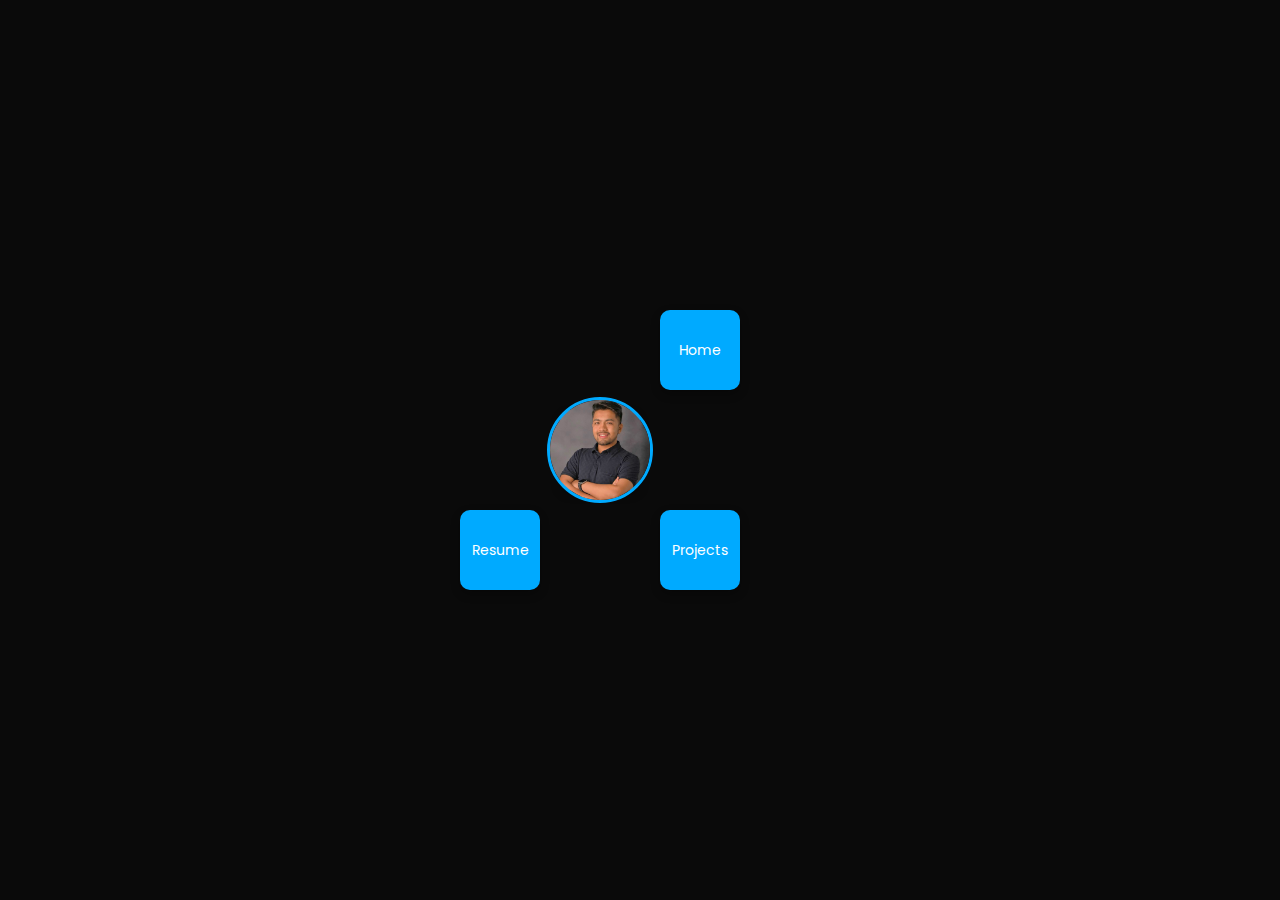
==== index.html @ 7735d99e "Update index.html" ====
<!DOCTYPE html>
<html lang="en">
<head>
    <meta charset="UTF-8">
    <meta name="viewport" content="width=device-width, initial-scale=1.0">
    <title>Kushal Bhandari | Portfolio</title>

    <!-- Google Fonts -->
    <link href="https://fonts.googleapis.com/css2?family=Poppins:wght@300;400;600&display=swap" rel="stylesheet">

    <!-- Font Awesome -->
    <link rel="stylesheet" href="https://cdnjs.cloudflare.com/ajax/libs/font-awesome/6.0.0/css/all.min.css">

    <!-- Custom Styles -->
    <link rel="stylesheet" href="style.css">
    <style>
        /* General Styles */
        body {
            font-family: 'Poppins', sans-serif;
            background-color: #0a0a0a;
            color: #fff;
            margin: 0;
            padding: 0;
            overflow: hidden;
            display: flex;
            justify-content: center;
            align-items: center;
            height: 100vh;
        }

        /* Card Shuffler Container */
        .shuffler-container {
            position: relative;
            width: 300px;
            height: 300px;
            display: flex;
            justify-content: center;
            align-items: center;
        }

        /* Center Photo */
        .center-photo {
            width: 100px;
            height: 100px;
            border-radius: 50%;
            border: 3px solid #00aaff;
            object-fit: cover;
            position: absolute;
            z-index: 2;
            animation: float 4s ease-in-out infinite;
        }

        @keyframes float {
            0%, 100% {
                transform: translateY(0);
            }
            50% {
                transform: translateY(-10px);
            }
        }

        /* Cards */
        .card {
            position: absolute;
            width: 80px;
            height: 80px;
            background: #00aaff;
            border-radius: 10px;
            display: flex;
            justify-content: center;
            align-items: center;
            color: #fff;
            font-size: 14px;
            text-align: center;
            cursor: pointer;
            transition: transform 0.5s ease, box-shadow 0.3s ease;
            box-shadow: 0 4px 10px rgba(0, 0, 0, 0.3);
        }

        .card:hover {
            transform: scale(1.1);
            box-shadow: 0 8px 20px rgba(0, 170, 255, 0.5);
        }

        /* Card Positions */
        .card:nth-child(1) {
            transform: translate(-100px, -100px);
            animation: shuffle1 4s infinite;
        }

        .card:nth-child(2) {
            transform: translate(100px, -100px);
            animation: shuffle2 4s infinite;
        }

        .card:nth-child(3) {
            transform: translate(100px, 100px);
            animation: shuffle3 4s infinite;
        }

        .card:nth-child(4) {
            transform: translate(-100px, 100px);
            animation: shuffle4 4s infinite;
        }

        /* Shuffling Animations */
        @keyframes shuffle1 {
            0%, 100% {
                transform: translate(-100px, -100px);
            }
            25% {
                transform: translate(100px, -100px);
            }
            50% {
                transform: translate(100px, 100px);
            }
            75% {
                transform: translate(-100px, 100px);
            }
        }

        @keyframes shuffle2 {
            0%, 100% {
                transform: translate(100px, -100px);
            }
            25% {
                transform: translate(100px, 100px);
            }
            50% {
                transform: translate(-100px, 100px);
            }
            75% {
                transform: translate(-100px, -100px);
            }
        }

        @keyframes shuffle3 {
            0%, 100% {
                transform: translate(100px, 100px);
            }
            25% {
                transform: translate(-100px, 100px);
            }
            50% {
                transform: translate(-100px, -100px);
            }
            75% {
                transform: translate(100px, -100px);
            }
        }

        @keyframes shuffle4 {
            0%, 100% {
                transform: translate(-100px, 100px);
            }
            25% {
                transform: translate(-100px, -100px);
            }
            50% {
                transform: translate(100px, -100px);
            }
            75% {
                transform: translate(100px, 100px);
            }
        }
    </style>
</head>
<body>
    <!-- Card Shuffler Container -->
    <div class="shuffler-container">
        <!-- Center Photo -->
        <img src="kush.jpg" alt="Kushal Bhandari" class="center-photo">

        <!-- Cards -->
        <div class="card" onclick="window.location.href='#home'">Home</div>
        <div class="card" onclick="window.location.href='projects.html'">Projects</div>
        <div class="card" onclick="window.location.href='BhandariKushalResume.pdf'">Resume</div>
        <div class="card" onclick="window.location.href='#contact'">Contact</div>
    </div>

    <!-- Sections -->
    <section id="home">
        <!-- Home Section Content -->
    </section>

    <section id="contact">
        <!-- Contact Section Content -->
    </section>
</body>
</html>
---- style.css ----
/* General Body Styling */
body {
    font-family: 'Poppins', sans-serif;
    background-color: #f0f0f0;
    color: #333;
    margin: 0;
    padding: 0;
    box-sizing: border-box;
    transition: background 0.3s ease, color 0.3s ease;
}

/* Dark Mode Styles */
body.dark-mode {
    background-color: #2b2b2b;
    color: #fff;
}

/* Header Styling */
header {
    text-align: center;
    padding: 40px 20px;
    background-color: #333;
    color: #fff;
    transition: background 0.3s ease;
}

header .profile-pic-container {
    display: inline-block;
    border-radius: 50%;
    overflow: hidden;
    width: 150px;
    height: 150px;
    box-shadow: 0 0 15px rgba(0, 0, 0, 0.5);
}

.profile-pic {
    width: 100%;
    height: 100%;
    object-fit: cover;
    transition: transform 0.3s ease;
}

.profile-pic:hover {
    transform: scale(1.1);
}

.name {
    font-size: 3rem;
    font-weight: bold;
}

.subtitle {
    font-size: 1.25rem;
    margin-top: 10px;
}

/* Navigation Styling */
nav a {
    margin: 0 15px;
    color: #fff;
    text-decoration: none;
    font-weight: 600;
    text-transform: uppercase;
    font-size: 1.1rem;
    transition: color 0.3s ease;
}

nav a:hover {
    color: #00aaff;
}

/* Hero Section */
.hero {
    text-align: center;
    padding: 100px 20px;
    background: linear-gradient(135deg, #00aaff, #004466);
    color: #fff;
    transition: background 0.3s ease;
}

.hero h2 {
    font-size: 3rem;
    font-weight: 600;
}

.hero p {
    font-size: 1.5rem;
    margin-top: 20px;
}

.cta-button {
    display: inline-block;
    padding: 15px 30px;
    margin-top: 30px;
    background-color: #00aaff;
    color: #fff;
    border-radius: 50px;
    text-decoration: none;
    font-size: 1.2rem;
    transition: transform 0.3s ease;
}

.cta-button:hover {
    transform: scale(1.1);
    background-color: #0077cc;
}

/* Section Styles */
section {
    padding: 60px 20px;
    text-align: center;
}

h2 {
    color: #00aaff;
    font-size: 2.5rem;
    font-weight: 600;
    margin-bottom: 20px;
}

p {
    font-size: 1.2rem;
    max-width: 800px;
    margin: 0 auto;
}

/* Projects Section */
.projects {
    background-color: #f0f0f0;
}

.project-cards {
    display: flex;
    flex-wrap: wrap;
    justify-content: center;
    gap: 20px;
}

.project-card {
    background-color: #fff;
    padding: 30px;
    width: 300px;
    border-radius: 10px;
    box-shadow: 0 4px 20px rgba(0, 0, 0, 0.1);
    text-align: left;
    transition: transform 0.3s ease, box-shadow 0.3s ease;
}

.project-card:hover {
    transform: translateY(-10px);
    box-shadow: 0 8px 40px rgba(0, 0, 0, 0.2);
}

.project-card h3 {
    font-size: 1.5rem;
    margin-bottom: 10px;
}

.project-card p {
    font-size: 1rem;
    margin-bottom: 20px;
}

/* Contact Links Styling */
.contact-link {
    display: inline-block;
    margin: 15px;
    color: #00aaff;
    text-decoration: none;
    font-size: 1.3rem;
    transition: transform 0.3s ease, color 0.3s ease;
}

.contact-link:hover {
    transform: translateY(-5px);
    color: #0077cc;
}

/* Dark Mode Toggle Button Styling */
#dark-mode-toggle {
    position: fixed;
    top: 20px;
    right: 20px;
    padding: 10px 20px;
    background-color: #333;
    color: #fff;
    border: none;
    cursor: pointer;
    border-radius: 5px;
    font-size: 1rem;
    transition: background 0.3s ease;
}

#dark-mode-toggle:hover {
    background-color: #555;
}

body.dark-mode #dark-mode-toggle {
    background-color: #444;
}
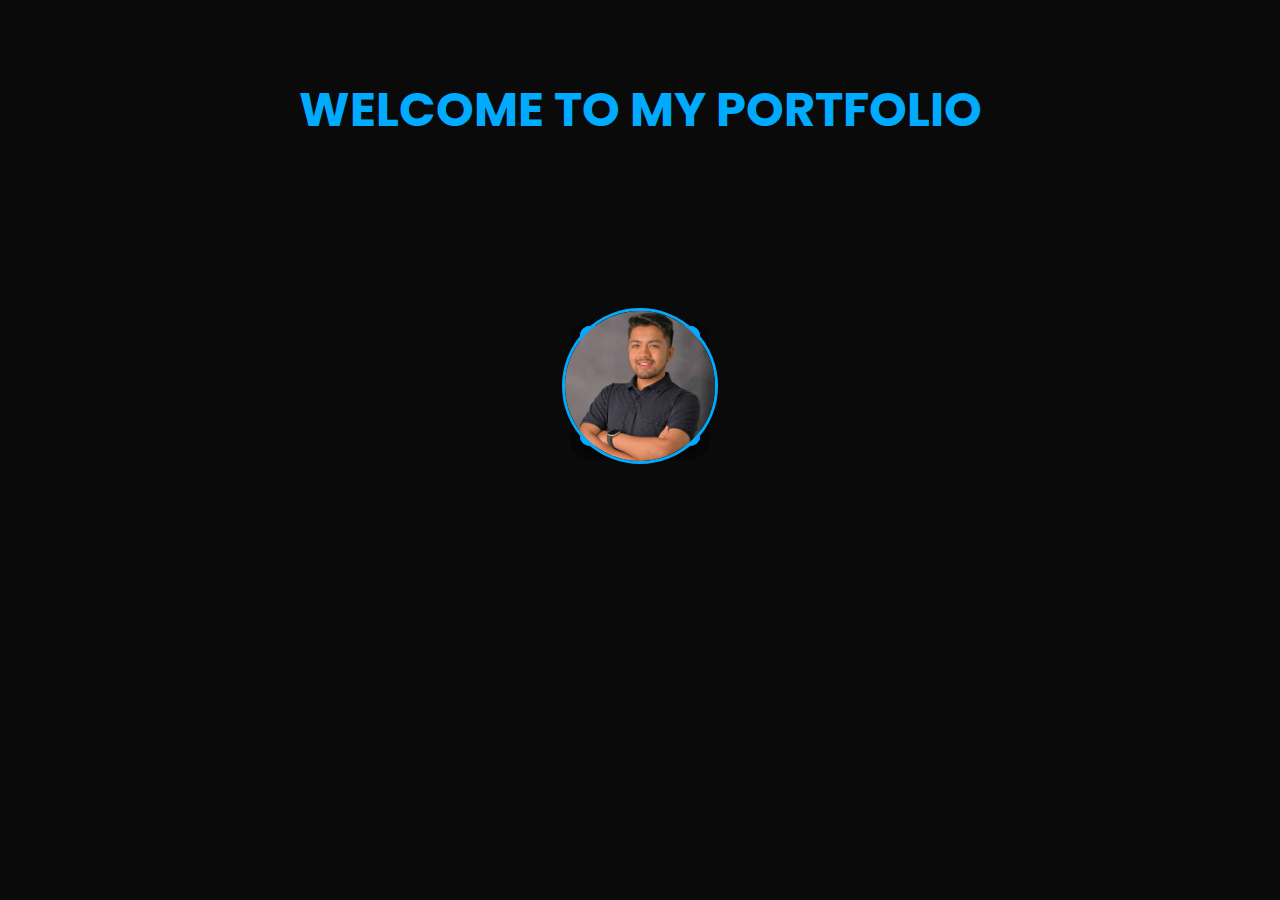
==== commit 54c9f5b1: "Update index.html" ====
--- a/index.html
+++ b/index.html
@@ -23,16 +23,36 @@
             padding: 0;
             overflow: hidden;
             display: flex;
+            flex-direction: column;
             justify-content: center;
             align-items: center;
             height: 100vh;
         }
 
+        /* Welcome Text */
+        #welcome-text {
+            font-size: 48px;
+            font-weight: bold;
+            color: #00aaff;
+            text-transform: uppercase;
+            margin-bottom: 40px;
+            animation: fadeIn 2s ease-in-out;
+        }
+
+        @keyframes fadeIn {
+            0% {
+                opacity: 0;
+            }
+            100% {
+                opacity: 1;
+            }
+        }
+
         /* Card Shuffler Container */
         .shuffler-container {
             position: relative;
-            width: 300px;
-            height: 300px;
+            width: 400px;
+            height: 400px;
             display: flex;
             justify-content: center;
             align-items: center;
@@ -40,8 +60,8 @@
 
         /* Center Photo */
         .center-photo {
-            width: 100px;
-            height: 100px;
+            width: 150px;
+            height: 150px;
             border-radius: 50%;
             border: 3px solid #00aaff;
             object-fit: cover;
@@ -62,19 +82,20 @@
         /* Cards */
         .card {
             position: absolute;
-            width: 80px;
-            height: 80px;
+            width: 120px;
+            height: 120px;
             background: #00aaff;
             border-radius: 10px;
             display: flex;
             justify-content: center;
             align-items: center;
             color: #fff;
-            font-size: 14px;
+            font-size: 16px;
             text-align: center;
             cursor: pointer;
             transition: transform 0.5s ease, box-shadow 0.3s ease;
             box-shadow: 0 4px 10px rgba(0, 0, 0, 0.3);
+            animation: shuffle 3s ease-in-out forwards;
         }
 
         .card:hover {
@@ -84,88 +105,99 @@
 
         /* Card Positions */
         .card:nth-child(1) {
-            transform: translate(-100px, -100px);
-            animation: shuffle1 4s infinite;
+            animation-name: shuffle1;
         }
 
         .card:nth-child(2) {
-            transform: translate(100px, -100px);
-            animation: shuffle2 4s infinite;
+            animation-name: shuffle2;
         }
 
         .card:nth-child(3) {
-            transform: translate(100px, 100px);
-            animation: shuffle3 4s infinite;
+            animation-name: shuffle3;
         }
 
         .card:nth-child(4) {
-            transform: translate(-100px, 100px);
-            animation: shuffle4 4s infinite;
+            animation-name: shuffle4;
         }
 
         /* Shuffling Animations */
         @keyframes shuffle1 {
-            0%, 100% {
-                transform: translate(-100px, -100px);
-            }
-            25% {
-                transform: translate(100px, -100px);
-            }
-            50% {
-                transform: translate(100px, 100px);
-            }
-            75% {
-                transform: translate(-100px, 100px);
+            0% {
+                transform: translate(0, 0);
+            }
+            25% {
+                transform: translate(150px, -150px);
+            }
+            50% {
+                transform: translate(-150px, 150px);
+            }
+            75% {
+                transform: translate(150px, 150px);
+            }
+            100% {
+                transform: translate(-150px, -150px);
             }
         }
 
         @keyframes shuffle2 {
-            0%, 100% {
-                transform: translate(100px, -100px);
-            }
-            25% {
-                transform: translate(100px, 100px);
-            }
-            50% {
-                transform: translate(-100px, 100px);
-            }
-            75% {
-                transform: translate(-100px, -100px);
+            0% {
+                transform: translate(0, 0);
+            }
+            25% {
+                transform: translate(-150px, 150px);
+            }
+            50% {
+                transform: translate(150px, 150px);
+            }
+            75% {
+                transform: translate(-150px, -150px);
+            }
+            100% {
+                transform: translate(150px, -150px);
             }
         }
 
         @keyframes shuffle3 {
-            0%, 100% {
-                transform: translate(100px, 100px);
-            }
-            25% {
-                transform: translate(-100px, 100px);
-            }
-            50% {
-                transform: translate(-100px, -100px);
-            }
-            75% {
-                transform: translate(100px, -100px);
+            0% {
+                transform: translate(0, 0);
+            }
+            25% {
+                transform: translate(150px, 150px);
+            }
+            50% {
+                transform: translate(-150px, -150px);
+            }
+            75% {
+                transform: translate(150px, -150px);
+            }
+            100% {
+                transform: translate(-150px, 150px);
             }
         }
 
         @keyframes shuffle4 {
-            0%, 100% {
-                transform: translate(-100px, 100px);
-            }
-            25% {
-                transform: translate(-100px, -100px);
-            }
-            50% {
-                transform: translate(100px, -100px);
-            }
-            75% {
-                transform: translate(100px, 100px);
+            0% {
+                transform: translate(0, 0);
+            }
+            25% {
+                transform: translate(-150px, -150px);
+            }
+            50% {
+                transform: translate(150px, -150px);
+            }
+            75% {
+                transform: translate(-150px, 150px);
+            }
+            100% {
+                transform: translate(150px, 150px);
             }
         }
     </style>
 </head>
 <body>
+    <!-- Welcome Text -->
+    <div id="welcome-text">Welcome to My Portfolio</div>
+
     <!-- Card Shuffler Container -->
     <div class="shuffler-container">
         <!-- Center Photo -->
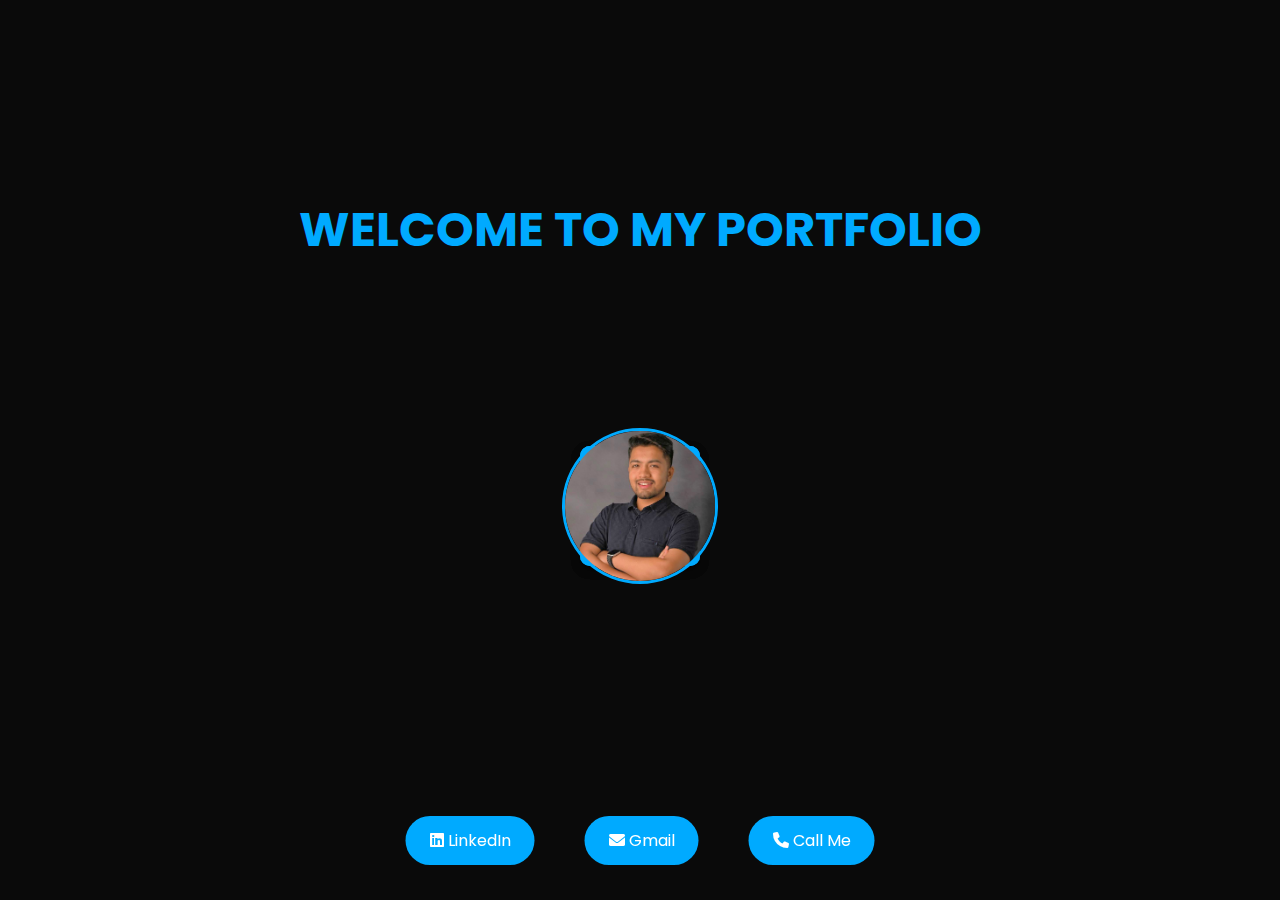
==== commit c99a16da: "Update index.html" ====
--- a/index.html
+++ b/index.html
@@ -116,10 +116,6 @@
             animation-name: shuffle3;
         }
 
-        .card:nth-child(4) {
-            animation-name: shuffle4;
-        }
-
         /* Shuffling Animations */
         @keyframes shuffle1 {
             0% {
@@ -175,22 +171,78 @@
             }
         }
 
-        @keyframes shuffle4 {
-            0% {
-                transform: translate(0, 0);
-            }
-            25% {
-                transform: translate(-150px, -150px);
-            }
-            50% {
-                transform: translate(150px, -150px);
-            }
-            75% {
-                transform: translate(-150px, 150px);
-            }
-            100% {
-                transform: translate(150px, 150px);
-            }
+        /* Sections */
+        section {
+            padding: 100px 20px;
+            text-align: center;
+            display: none;
+        }
+
+        section.active {
+            display: block;
+            animation: fadeIn 1s ease-in-out;
+        }
+
+        /* About Me Section */
+        .about-me h2 {
+            font-size: 36px;
+            margin-bottom: 20px;
+            color: #00aaff;
+        }
+
+        .about-me p {
+            font-size: 18px;
+            color: #8892b0;
+            max-width: 800px;
+            margin: 0 auto;
+            text-align: left;
+            line-height: 1.6;
+        }
+
+        /* What I Am Looking For Section */
+        .looking-for h2 {
+            font-size: 36px;
+            margin-bottom: 20px;
+            color: #00aaff;
+        }
+
+        .looking-for p {
+            font-size: 18px;
+            color: #8892b0;
+            max-width: 800px;
+            margin: 0 auto;
+            text-align: left;
+            line-height: 1.6;
+        }
+
+        /* Contact Section */
+        #contact {
+            position: fixed;
+            bottom: 20px;
+            left: 50%;
+            transform: translateX(-50%);
+            text-align: center;
+        }
+
+        .contact-links {
+            display: flex;
+            gap: 20px;
+        }
+
+        .contact-link {
+            display: inline-block;
+            padding: 12px 24px;
+            background-color: #00aaff;
+            color: #fff;
+            text-decoration: none;
+            border-radius: 50px;
+            font-size: 16px;
+            transition: background 0.3s ease, transform 0.3s ease;
+        }
+
+        .contact-link:hover {
+            background-color: #0077cc;
+            transform: translateY(-5px);
         }
     </style>
 </head>
@@ -204,19 +256,49 @@
         <img src="kush.jpg" alt="Kushal Bhandari" class="center-photo">
 
         <!-- Cards -->
-        <div class="card" onclick="window.location.href='#home'">Home</div>
+        <div class="card" onclick="showSection('home')">Home</div>
         <div class="card" onclick="window.location.href='projects.html'">Projects</div>
         <div class="card" onclick="window.location.href='BhandariKushalResume.pdf'">Resume</div>
-        <div class="card" onclick="window.location.href='#contact'">Contact</div>
     </div>
 
-    <!-- Sections -->
+    <!-- Home Section -->
     <section id="home">
-        <!-- Home Section Content -->
+        <div class="about-me">
+            <h2>About Me</h2>
+            <p>I'm <b>Kushal Bhandari</b>, a senior at Springfield College majoring in <b>Business Management & Computer Science</b>. My expertise lies in leveraging data for business growth, strategic decision-making, and integrating technology for innovative solutions.</p>
+        </div>
+        <div class="looking-for">
+            <h2>What I Am Looking For</h2>
+            <p>I am actively seeking full-time opportunities in <b>Data Analytics, Business Development, Digital Marketing, Product Management, and FinTech</b>. If you're looking for a strategic thinker with a passion for innovation, let's connect!</p>
+        </div>
     </section>
 
-    <section id="contact">
-        <!-- Contact Section Content -->
-    </section>
+    <!-- Contact Section -->
+    <div id="contact">
+        <div class="contact-links">
+            <a href="https://www.linkedin.com/in/kushalbhandarii/" target="_blank" class="contact-link">
+                <i class="fab fa-linkedin"></i> LinkedIn
+            </a>
+            <a href="mailto:bkushal14@gmail.com" class="contact-link">
+                <i class="fas fa-envelope"></i> Gmail
+            </a>
+            <a href="tel:+1432346033" class="contact-link">
+                <i class="fas fa-phone"></i> Call Me
+            </a>
+        </div>
+    </div>
+
+    <script>
+        // Show Selected Section
+        function showSection(sectionId) {
+            // Hide all sections
+            document.querySelectorAll('section').forEach(section => {
+                section.classList.remove('active');
+            });
+
+            // Show the selected section
+            document.getElementById(sectionId).classList.add('active');
+        }
+    </script>
 </body>
 </html>
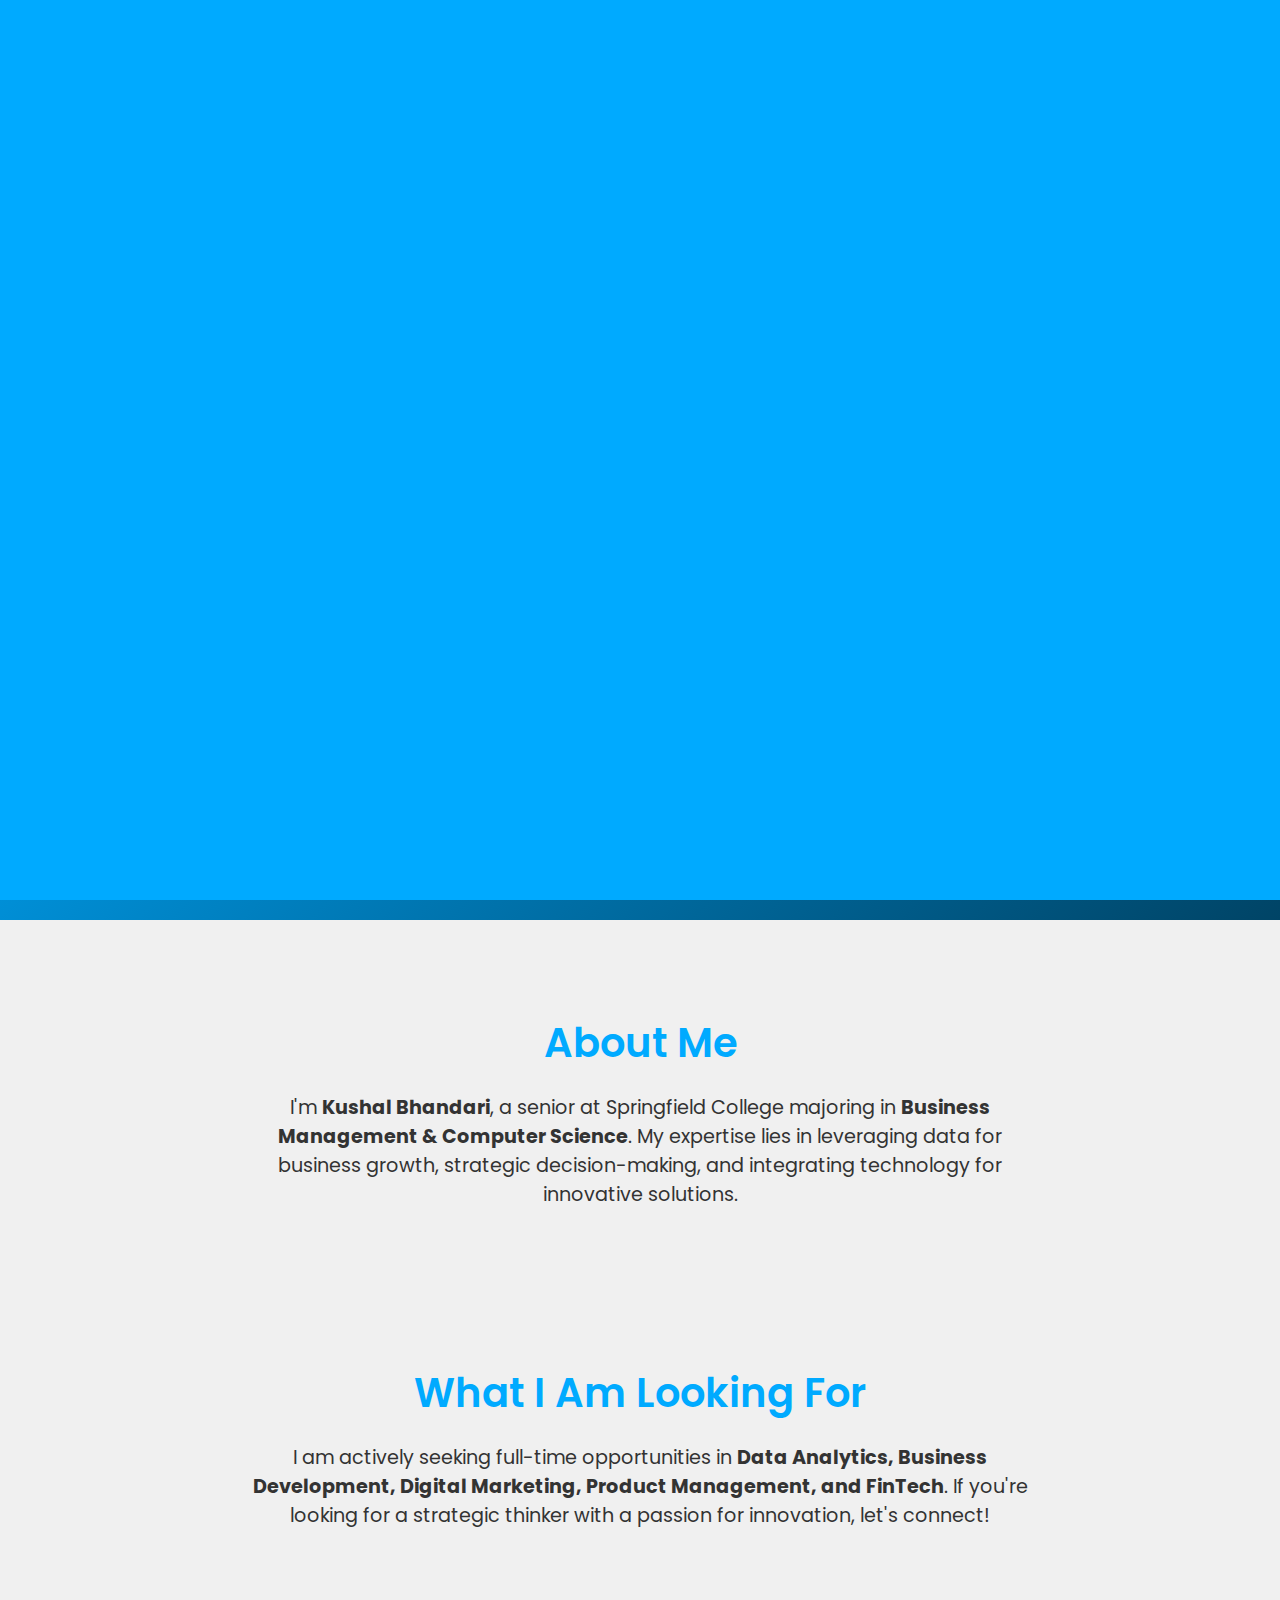
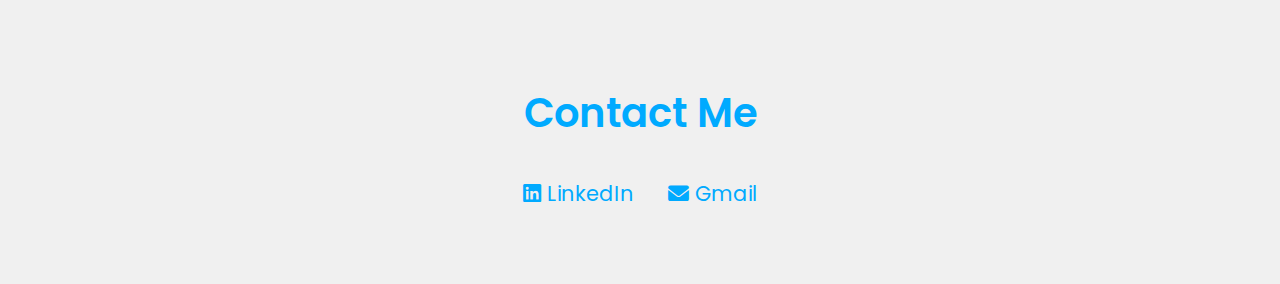
==== commit 5e1c1254: "Update index.html" ====
--- a/index.html
+++ b/index.html
@@ -14,32 +14,60 @@
     <!-- Custom Styles -->
     <link rel="stylesheet" href="style.css">
     <style>
-        /* General Styles */
-        body {
-            font-family: 'Poppins', sans-serif;
-            background-color: #0a0a0a;
-            color: #fff;
-            margin: 0;
-            padding: 0;
-            overflow: hidden;
+        /* Curtain Opening Animation */
+        #curtain-overlay {
+            position: fixed;
+            top: 0;
+            left: 0;
+            width: 100%;
+            height: 100%;
+            background: #333;
+            z-index: 1000;
             display: flex;
-            flex-direction: column;
             justify-content: center;
             align-items: center;
-            height: 100vh;
-        }
-
-        /* Welcome Text */
+            overflow: hidden;
+        }
+
+        #curtain-left, #curtain-right {
+            position: absolute;
+            top: 0;
+            width: 50%;
+            height: 100%;
+            background: #00aaff;
+            animation: openCurtain 2.5s ease-in-out forwards;
+        }
+
+        #curtain-left {
+            left: 0;
+            transform-origin: left;
+        }
+
+        #curtain-right {
+            right: 0;
+            transform-origin: right;
+        }
+
         #welcome-text {
             font-size: 48px;
             font-weight: bold;
-            color: #00aaff;
+            color: #fff;
             text-transform: uppercase;
-            margin-bottom: 40px;
-            animation: fadeIn 2s ease-in-out;
-        }
-
-        @keyframes fadeIn {
+            z-index: 1001;
+            opacity: 0;
+            animation: fadeInText 1s ease-in-out 1s forwards;
+        }
+
+        @keyframes openCurtain {
+            0% {
+                transform: scaleX(1);
+            }
+            100% {
+                transform: scaleX(0);
+            }
+        }
+
+        @keyframes fadeInText {
             0% {
                 opacity: 0;
             }
@@ -48,28 +76,7 @@
             }
         }
 
-        /* Card Shuffler Container */
-        .shuffler-container {
-            position: relative;
-            width: 400px;
-            height: 400px;
-            display: flex;
-            justify-content: center;
-            align-items: center;
-        }
-
-        /* Center Photo */
-        .center-photo {
-            width: 150px;
-            height: 150px;
-            border-radius: 50%;
-            border: 3px solid #00aaff;
-            object-fit: cover;
-            position: absolute;
-            z-index: 2;
-            animation: float 4s ease-in-out infinite;
-        }
-
+        /* Floating Animation for Profile Picture */
         @keyframes float {
             0%, 100% {
                 transform: translateY(0);
@@ -79,202 +86,96 @@
             }
         }
 
-        /* Cards */
-        .card {
-            position: absolute;
-            width: 120px;
-            height: 120px;
-            background: #00aaff;
-            border-radius: 10px;
-            display: flex;
-            justify-content: center;
-            align-items: center;
-            color: #fff;
-            font-size: 16px;
-            text-align: center;
-            cursor: pointer;
-            transition: transform 0.5s ease, box-shadow 0.3s ease;
-            box-shadow: 0 4px 10px rgba(0, 0, 0, 0.3);
-            animation: shuffle 3s ease-in-out forwards;
-        }
-
-        .card:hover {
-            transform: scale(1.1);
-            box-shadow: 0 8px 20px rgba(0, 170, 255, 0.5);
-        }
-
-        /* Card Positions */
-        .card:nth-child(1) {
-            animation-name: shuffle1;
-        }
-
-        .card:nth-child(2) {
-            animation-name: shuffle2;
-        }
-
-        .card:nth-child(3) {
-            animation-name: shuffle3;
-        }
-
-        /* Shuffling Animations */
-        @keyframes shuffle1 {
-            0% {
-                transform: translate(0, 0);
-            }
-            25% {
-                transform: translate(150px, -150px);
-            }
-            50% {
-                transform: translate(-150px, 150px);
-            }
-            75% {
-                transform: translate(150px, 150px);
-            }
-            100% {
-                transform: translate(-150px, -150px);
-            }
-        }
-
-        @keyframes shuffle2 {
-            0% {
-                transform: translate(0, 0);
-            }
-            25% {
-                transform: translate(-150px, 150px);
-            }
-            50% {
-                transform: translate(150px, 150px);
-            }
-            75% {
-                transform: translate(-150px, -150px);
-            }
-            100% {
-                transform: translate(150px, -150px);
-            }
-        }
-
-        @keyframes shuffle3 {
-            0% {
-                transform: translate(0, 0);
-            }
-            25% {
-                transform: translate(150px, 150px);
-            }
-            50% {
-                transform: translate(-150px, -150px);
-            }
-            75% {
-                transform: translate(150px, -150px);
-            }
-            100% {
-                transform: translate(-150px, 150px);
-            }
-        }
-
-        /* Sections */
-        section {
-            padding: 100px 20px;
-            text-align: center;
-            display: none;
-        }
-
-        section.active {
-            display: block;
-            animation: fadeIn 1s ease-in-out;
-        }
-
-        /* About Me Section */
-        .about-me h2 {
-            font-size: 36px;
-            margin-bottom: 20px;
-            color: #00aaff;
-        }
-
-        .about-me p {
-            font-size: 18px;
-            color: #8892b0;
-            max-width: 800px;
-            margin: 0 auto;
-            text-align: left;
-            line-height: 1.6;
-        }
-
-        /* What I Am Looking For Section */
-        .looking-for h2 {
-            font-size: 36px;
-            margin-bottom: 20px;
-            color: #00aaff;
-        }
-
-        .looking-for p {
-            font-size: 18px;
-            color: #8892b0;
-            max-width: 800px;
-            margin: 0 auto;
-            text-align: left;
-            line-height: 1.6;
-        }
-
-        /* Contact Section */
-        #contact {
-            position: fixed;
-            bottom: 20px;
-            left: 50%;
-            transform: translateX(-50%);
-            text-align: center;
-        }
-
-        .contact-links {
-            display: flex;
-            gap: 20px;
-        }
-
-        .contact-link {
-            display: inline-block;
-            padding: 12px 24px;
-            background-color: #00aaff;
-            color: #fff;
-            text-decoration: none;
-            border-radius: 50px;
-            font-size: 16px;
-            transition: background 0.3s ease, transform 0.3s ease;
-        }
-
-        .contact-link:hover {
-            background-color: #0077cc;
-            transform: translateY(-5px);
+        .profile-pic-container {
+            animation: float 4s ease-in-out infinite;
+        }
+
+        /* Fade-In Animation for Sections */
+        @keyframes fadeIn {
+            0% {
+                opacity: 0;
+            }
+            100% {
+                opacity: 1;
+            }
+        }
+
+        .hero, .about-me, .looking-for, #contact {
+            animation: fadeIn 2s ease-in-out;
+        }
+
+        /* Slide-In Animation for Hero Text */
+        @keyframes slideIn {
+            0% {
+                transform: translateX(-100%);
+                opacity: 0;
+            }
+            100% {
+                transform: translateX(0);
+                opacity: 1;
+            }
+        }
+
+        .hero h2 {
+            animation: slideIn 1.5s ease-in-out;
+        }
+
+        .hero p {
+            animation: slideIn 2s ease-in-out;
         }
     </style>
 </head>
 <body>
-    <!-- Welcome Text -->
-    <div id="welcome-text">Welcome to My Portfolio</div>
-
-    <!-- Card Shuffler Container -->
-    <div class="shuffler-container">
-        <!-- Center Photo -->
-        <img src="kush.jpg" alt="Kushal Bhandari" class="center-photo">
-
-        <!-- Cards -->
-        <div class="card" onclick="showSection('home')">Home</div>
-        <div class="card" onclick="window.location.href='projects.html'">Projects</div>
-        <div class="card" onclick="window.location.href='BhandariKushalResume.pdf'">Resume</div>
+    <!-- Curtain Opening Animation -->
+    <div id="curtain-overlay">
+        <div id="curtain-left"></div>
+        <div id="curtain-right"></div>
+        <div id="welcome-text">Welcome to My Portfolio</div>
     </div>
 
-    <!-- Home Section -->
-    <section id="home">
-        <div class="about-me">
-            <h2>About Me</h2>
-            <p>I'm <b>Kushal Bhandari</b>, a senior at Springfield College majoring in <b>Business Management & Computer Science</b>. My expertise lies in leveraging data for business growth, strategic decision-making, and integrating technology for innovative solutions.</p>
+    <!-- Dark Mode Toggle -->
+    <button id="dark-mode-toggle">🌙 Dark Mode</button>
+
+    <!-- Header Section -->
+    <header>
+        <div class="profile">
+            <div class="profile-pic-container">
+                <img src="kush.jpg" alt="Kushal Bhandari" class="profile-pic">
+            </div>
+            <h1 class="name">Kushal Bhandari</h1>
+            <p class="subtitle">Bridging Business & Technology | Data Analytics | Product Strategy</p>
         </div>
-        <div class="looking-for">
-            <h2>What I Am Looking For</h2>
-            <p>I am actively seeking full-time opportunities in <b>Data Analytics, Business Development, Digital Marketing, Product Management, and FinTech</b>. If you're looking for a strategic thinker with a passion for innovation, let's connect!</p>
+        <nav>
+            <a href="projects.html">Projects</a>
+            <a href="BhandariKushalResume.pdf" target="_blank">Resume</a>
+            <a href="#contact">Contact</a>
+        </nav>
+    </header>
+
+    <!-- Hero Section -->
+    <section class="hero">
+        <div class="hero-content">
+            <h2>Transforming Data into Strategic Insights</h2>
+            <p>Combining business acumen and technical expertise to drive innovation in Data Analytics, FinTech, and Product Management.</p>
+            <a href="#contact" class="cta-button">Get in Touch</a>
         </div>
     </section>
 
+    <!-- About Me Section -->
+    <section class="about-me" id="about">
+        <h2>About Me</h2>
+        <p>I'm <b>Kushal Bhandari</b>, a senior at Springfield College majoring in <b>Business Management & Computer Science</b>. My expertise lies in leveraging data for business growth, strategic decision-making, and integrating technology for innovative solutions.</p>
+    </section>
+
+    <!-- What I Am Looking For Section -->
+    <section class="looking-for">
+        <h2>What I Am Looking For</h2>
+        <p>I am actively seeking full-time opportunities in <b>Data Analytics, Business Development, Digital Marketing, Product Management, and FinTech</b>. If you're looking for a strategic thinker with a passion for innovation, let's connect!</p>
+    </section>
+
     <!-- Contact Section -->
-    <div id="contact">
+    <section id="contact">
+        <h2>Contact Me</h2>
         <div class="contact-links">
             <a href="https://www.linkedin.com/in/kushalbhandarii/" target="_blank" class="contact-link">
                 <i class="fab fa-linkedin"></i> LinkedIn
@@ -282,23 +183,24 @@
             <a href="mailto:bkushal14@gmail.com" class="contact-link">
                 <i class="fas fa-envelope"></i> Gmail
             </a>
-            <a href="tel:+1432346033" class="contact-link">
-                <i class="fas fa-phone"></i> Call Me
-            </a>
         </div>
-    </div>
+    </section>
 
     <script>
-        // Show Selected Section
-        function showSection(sectionId) {
-            // Hide all sections
-            document.querySelectorAll('section').forEach(section => {
-                section.classList.remove('active');
-            });
-
-            // Show the selected section
-            document.getElementById(sectionId).classList.add('active');
-        }
+        // Dark Mode Toggle
+        const darkModeToggle = document.getElementById('dark-mode-toggle');
+        const body = document.body;
+
+        darkModeToggle.addEventListener('click', () => {
+            body.classList.toggle('dark-mode');
+            darkModeToggle.textContent = body.classList.contains('dark-mode') ? '☀️ Light Mode' : '🌙 Dark Mode';
+        });
+
+        // Remove Curtain After Animation
+        const curtainOverlay = document.getElementById('curtain-overlay');
+        setTimeout(() => {
+            curtainOverlay.style.display = 'none';
+        }, 3000); // Match the duration of the curtain animation
     </script>
 </body>
 </html>
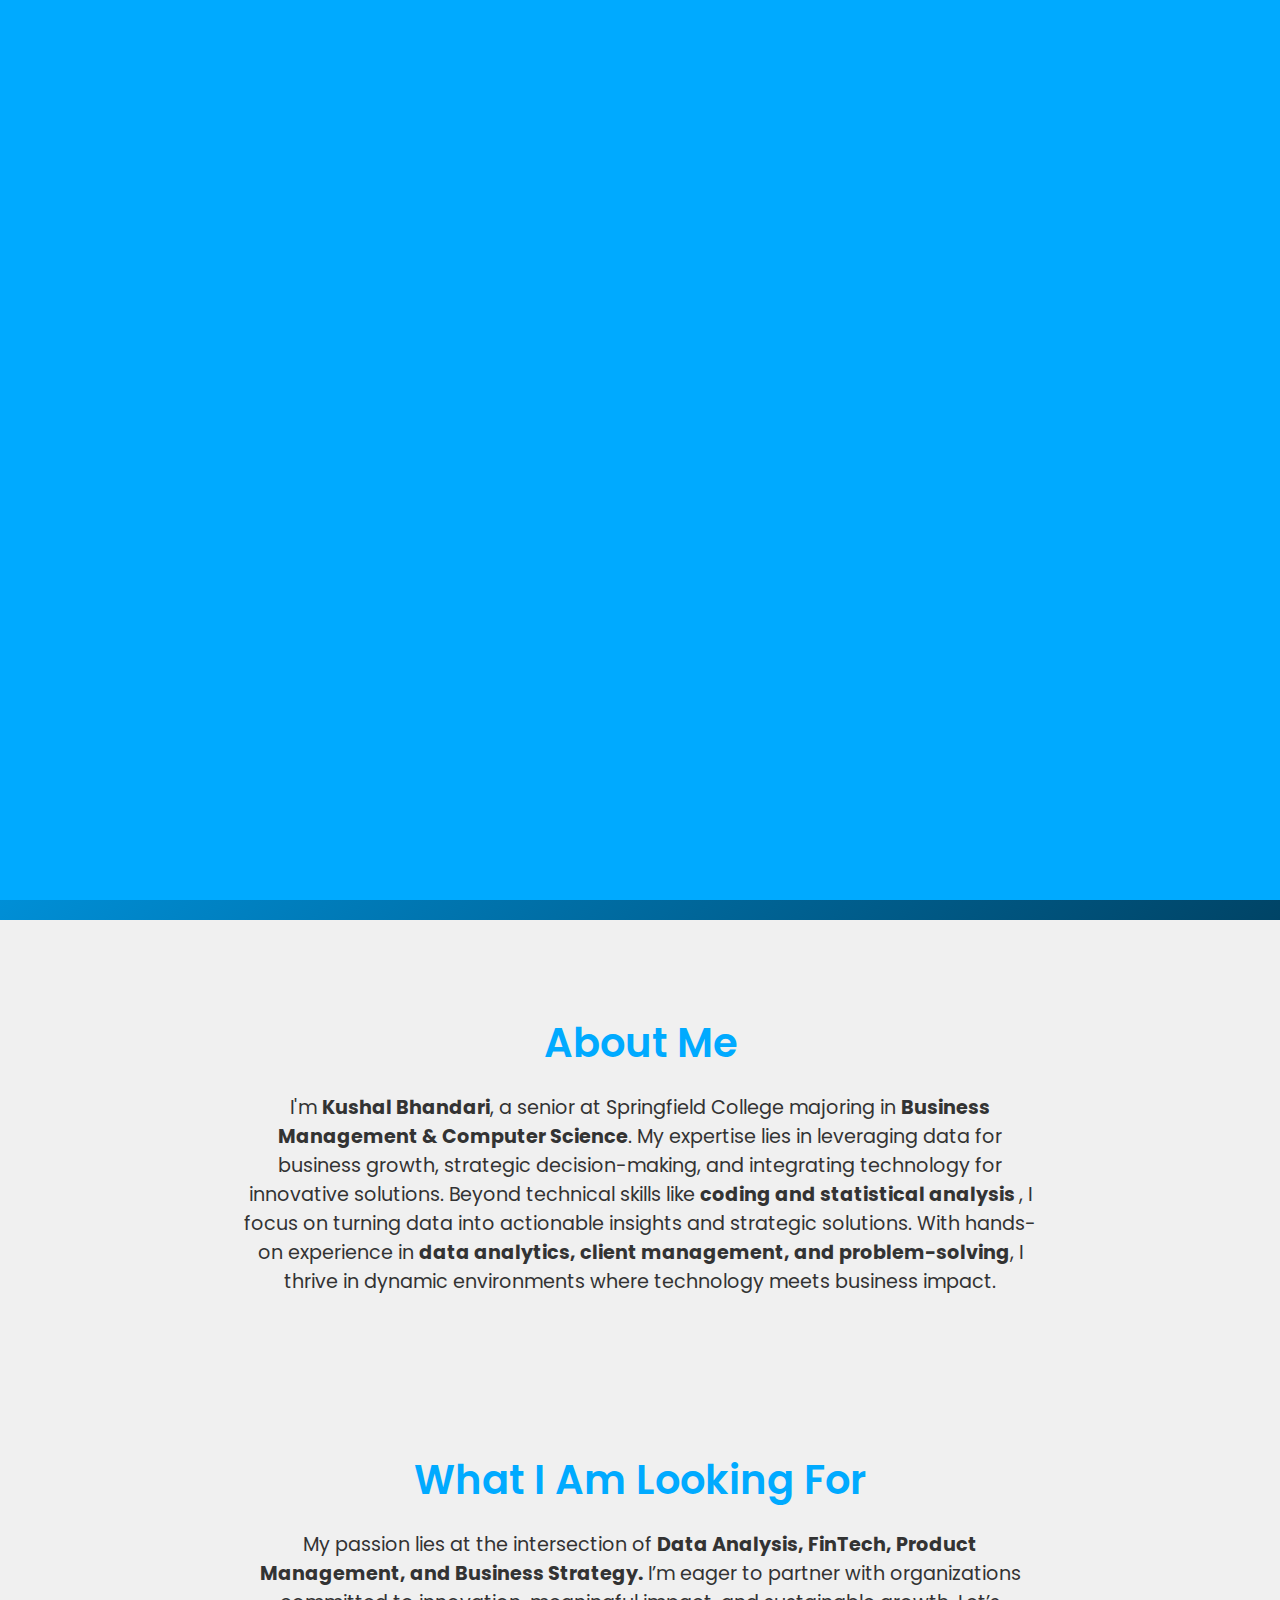
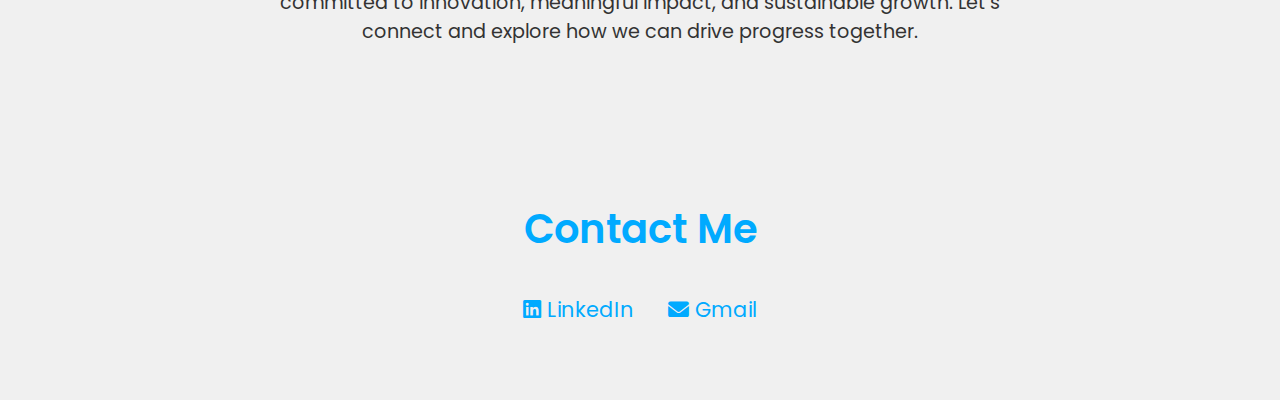
==== commit 500306e0: "Update index.html" ====
--- a/index.html
+++ b/index.html
@@ -147,7 +147,7 @@
         </div>
         <nav>
             <a href="projects.html">Projects</a>
-            <a href="BhandariKushalResume.pdf" target="_blank">Resume</a>
+            <a href="Kushal_Bhandari_CV.pdf" target="_blank">Resume</a>
             <a href="#contact">Contact</a>
         </nav>
     </header>
@@ -164,13 +164,13 @@
     <!-- About Me Section -->
     <section class="about-me" id="about">
         <h2>About Me</h2>
-        <p>I'm <b>Kushal Bhandari</b>, a senior at Springfield College majoring in <b>Business Management & Computer Science</b>. My expertise lies in leveraging data for business growth, strategic decision-making, and integrating technology for innovative solutions.</p>
+        <p>I'm <b>Kushal Bhandari</b>, a senior at Springfield College majoring in <b>Business Management & Computer Science</b>. My expertise lies in leveraging data for business growth, strategic decision-making, and integrating technology for innovative solutions. Beyond technical skills like <b> coding and statistical analysis </b>, I focus on turning data into actionable insights and strategic solutions. With hands-on experience in <b>data analytics, client management, and problem-solving</b>, I thrive in dynamic environments where technology meets business impact.</p>
     </section>
 
     <!-- What I Am Looking For Section -->
     <section class="looking-for">
         <h2>What I Am Looking For</h2>
-        <p>I am actively seeking full-time opportunities in <b>Data Analytics, Business Development, Digital Marketing, Product Management, and FinTech</b>. If you're looking for a strategic thinker with a passion for innovation, let's connect!</p>
+        <p>My passion lies at the intersection of <b> Data Analysis, FinTech, Product Management, and Business Strategy.</b> I’m eager to partner with organizations committed to innovation, meaningful impact, and sustainable growth. Let’s connect and explore how we can drive progress together.</p>
     </section>
 
     <!-- Contact Section -->
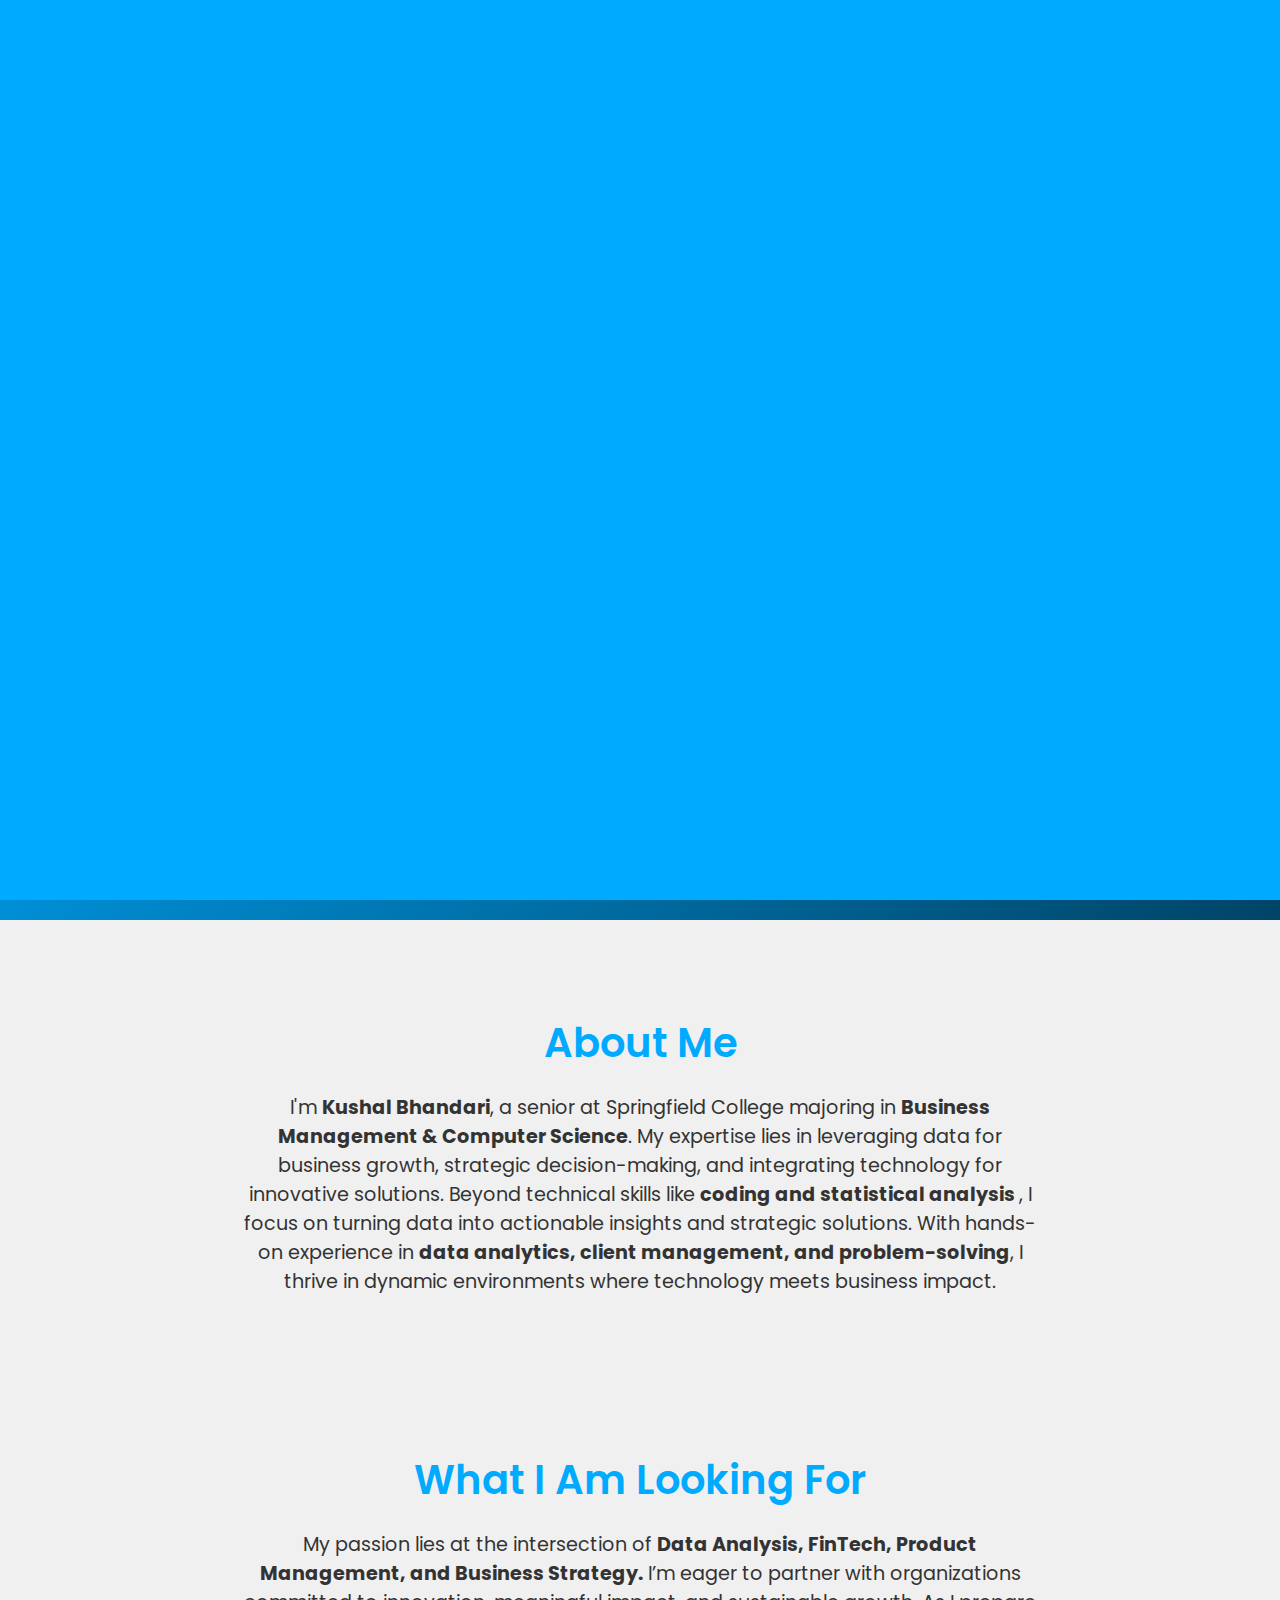
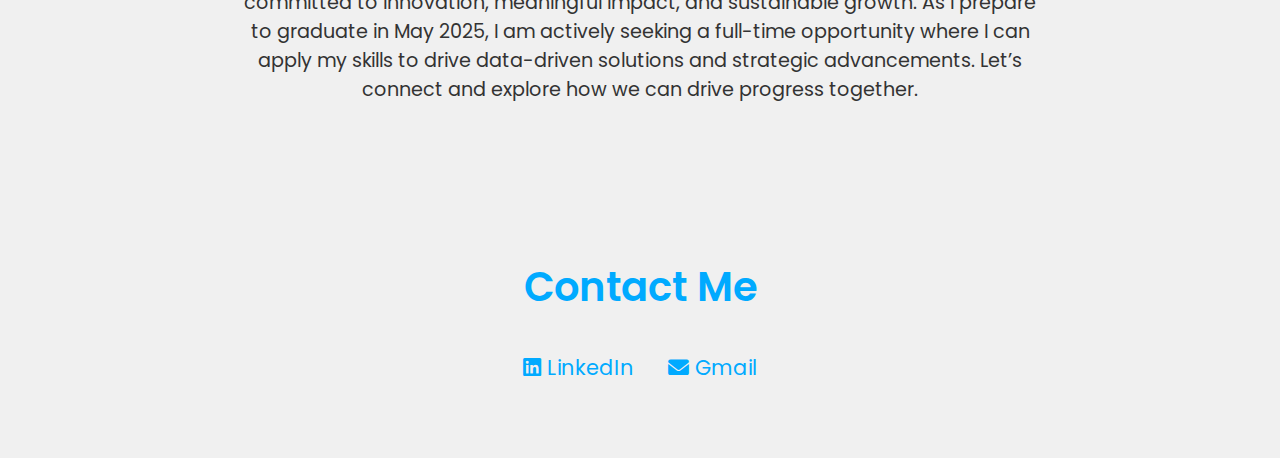
==== commit d798933d: "Update index.html" ====
--- a/index.html
+++ b/index.html
@@ -156,7 +156,7 @@
     <section class="hero">
         <div class="hero-content">
             <h2>Transforming Data into Strategic Insights</h2>
-            <p>Combining business acumen and technical expertise to drive innovation in Data Analytics, FinTech, and Product Management.</p>
+            <p>Integrating business strategy and technical expertise to innovate in data analytics, financial technology, and product management.</p>
             <a href="#contact" class="cta-button">Get in Touch</a>
         </div>
     </section>
@@ -164,13 +164,16 @@
     <!-- About Me Section -->
     <section class="about-me" id="about">
         <h2>About Me</h2>
-        <p>I'm <b>Kushal Bhandari</b>, a senior at Springfield College majoring in <b>Business Management & Computer Science</b>. My expertise lies in leveraging data for business growth, strategic decision-making, and integrating technology for innovative solutions. Beyond technical skills like <b> coding and statistical analysis </b>, I focus on turning data into actionable insights and strategic solutions. With hands-on experience in <b>data analytics, client management, and problem-solving</b>, I thrive in dynamic environments where technology meets business impact.</p>
+        <p>I'm <b>Kushal Bhandari</b>, a senior at Springfield College majoring in <b>Business Management & Computer Science</b>. My expertise lies in leveraging data for business growth, strategic decision-making, and integrating technology for innovative solutions. 
+            Beyond technical skills like <b> coding and statistical analysis </b>, I focus on turning data into actionable insights and strategic solutions. With hands-on experience in <b>data analytics, client management, and problem-solving</b>, I thrive in dynamic environments where technology meets business impact.</p>
     </section>
 
     <!-- What I Am Looking For Section -->
     <section class="looking-for">
         <h2>What I Am Looking For</h2>
-        <p>My passion lies at the intersection of <b> Data Analysis, FinTech, Product Management, and Business Strategy.</b> I’m eager to partner with organizations committed to innovation, meaningful impact, and sustainable growth. Let’s connect and explore how we can drive progress together.</p>
+        <p>My passion lies at the intersection of <b> Data Analysis, FinTech, Product Management, and Business Strategy.</b> I’m eager to partner with organizations committed to innovation, meaningful impact, and sustainable growth. 
+             As I prepare to graduate in May 2025, I am actively seeking a full-time opportunity where I can apply my skills to drive data-driven solutions and strategic advancements.
+            Let’s connect and explore how we can drive progress together.</p>
     </section>
 
     <!-- Contact Section -->
